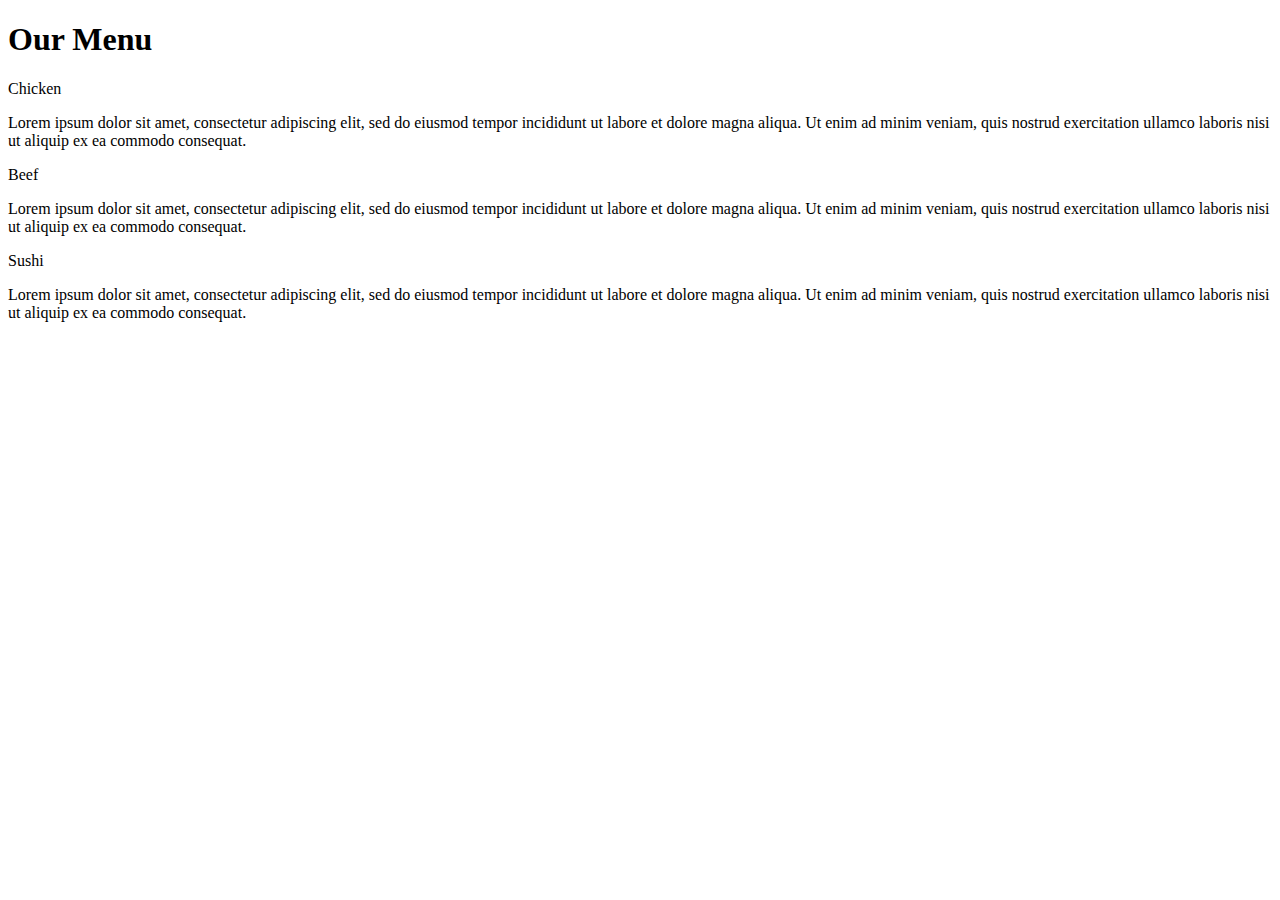
==== module2-solution/index.html @ c9e47d93 "Create index.html" ====
<!DOCTYPE html>
<html lang="en">
<head>
    <meta charset="UTF-8">
    <meta name="viewport" content="width=device-width, initial-scale=1.0">
    <title>Our Menu</title>
    <link rel="stylesheet" href="style.css">
</head>
<body>
    <h1>Our Menu</h1>
    <div class="menu-container">
        <div class="menu-item chicken">
            <div class="label">Chicken</div>
            <p>Lorem ipsum dolor sit amet, consectetur adipiscing elit, sed do eiusmod tempor incididunt ut labore et dolore magna aliqua. Ut enim ad minim veniam, quis nostrud exercitation ullamco laboris nisi ut aliquip ex ea commodo consequat.</p>
        </div>
        <div class="menu-item beef">
            <div class="label">Beef</div>
            <p>Lorem ipsum dolor sit amet, consectetur adipiscing elit, sed do eiusmod tempor incididunt ut labore et dolore magna aliqua. Ut enim ad minim veniam, quis nostrud exercitation ullamco laboris nisi ut aliquip ex ea commodo consequat.</p>
        </div>
        <div class="menu-item sushi">
            <div class="label">Sushi</div>
            <p>Lorem ipsum dolor sit amet, consectetur adipiscing elit, sed do eiusmod tempor incididunt ut labore et dolore magna aliqua. Ut enim ad minim veniam, quis nostrud exercitation ullamco laboris nisi ut aliquip ex ea commodo consequat.</p>
        </div>
    </div>
</body>
</html>
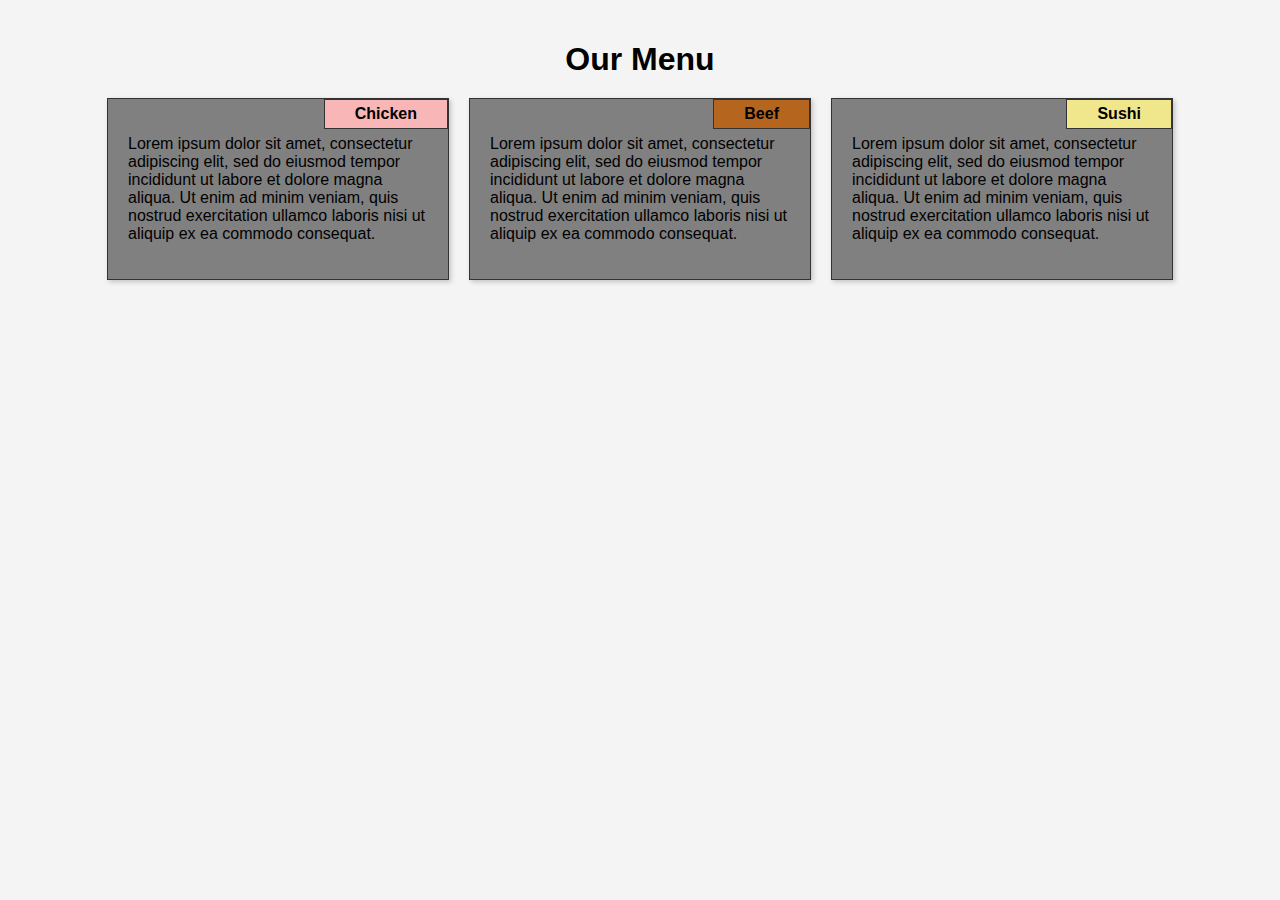
==== commit 548585dd: "Update index.html" ====
--- a/module2-solution/index.html
+++ b/module2-solution/index.html
@@ -4,7 +4,7 @@
     <meta charset="UTF-8">
     <meta name="viewport" content="width=device-width, initial-scale=1.0">
     <title>Our Menu</title>
-    <link rel="stylesheet" href="style.css">
+    <link rel="stylesheet" href="css/style.css">
 </head>
 <body>
     <h1>Our Menu</h1>
--- a/module2-solution/css/style.css
+++ b/module2-solution/css/style.css
@@ -0,0 +1,65 @@
+body {
+    font-family: Arial, sans-serif;
+    margin: 0;
+    padding: 20px;
+    background-color: #f4f4f4;
+}
+
+h1 {
+    text-align: center;
+    margin-bottom: 20px;
+}
+
+.menu-container {
+    display: flex;
+    flex-wrap: wrap;
+    justify-content: center;
+    gap: 20px;
+}
+
+.menu-item {
+    background-color: gray;
+    border: 1px solid #333;
+    padding: 20px;
+    max-width: 300px;
+    flex: 1 1;
+    box-shadow: 2px 2px 5px rgba(0, 0, 0, 0.2);
+    position: relative;
+}
+
+.label {
+    position: absolute;
+    top: 0px;
+    right: 0px;
+    background-color: #d3d3d3;
+    padding: 5px 30px;
+    font-weight: bold;
+    border: 1px solid #333;
+}
+
+.chicken .label {
+    background-color: #f8b6b6;
+}
+
+.beef .label {
+    background-color: #b5651d;
+}
+
+.sushi .label {
+    background-color: #f0e68c;
+}
+
+@media (max-width: 768px) and (min-width: 481px) {
+    .menu-item.sushi {
+        max-width: 665px;
+        min-width: 300px;
+        flex: 1 1 100%;
+    }
+}
+
+@media (max-width: 480px) {
+    .menu-item {
+        flex: 1 1 100%;
+        max-width: 100%;
+    }
+}
